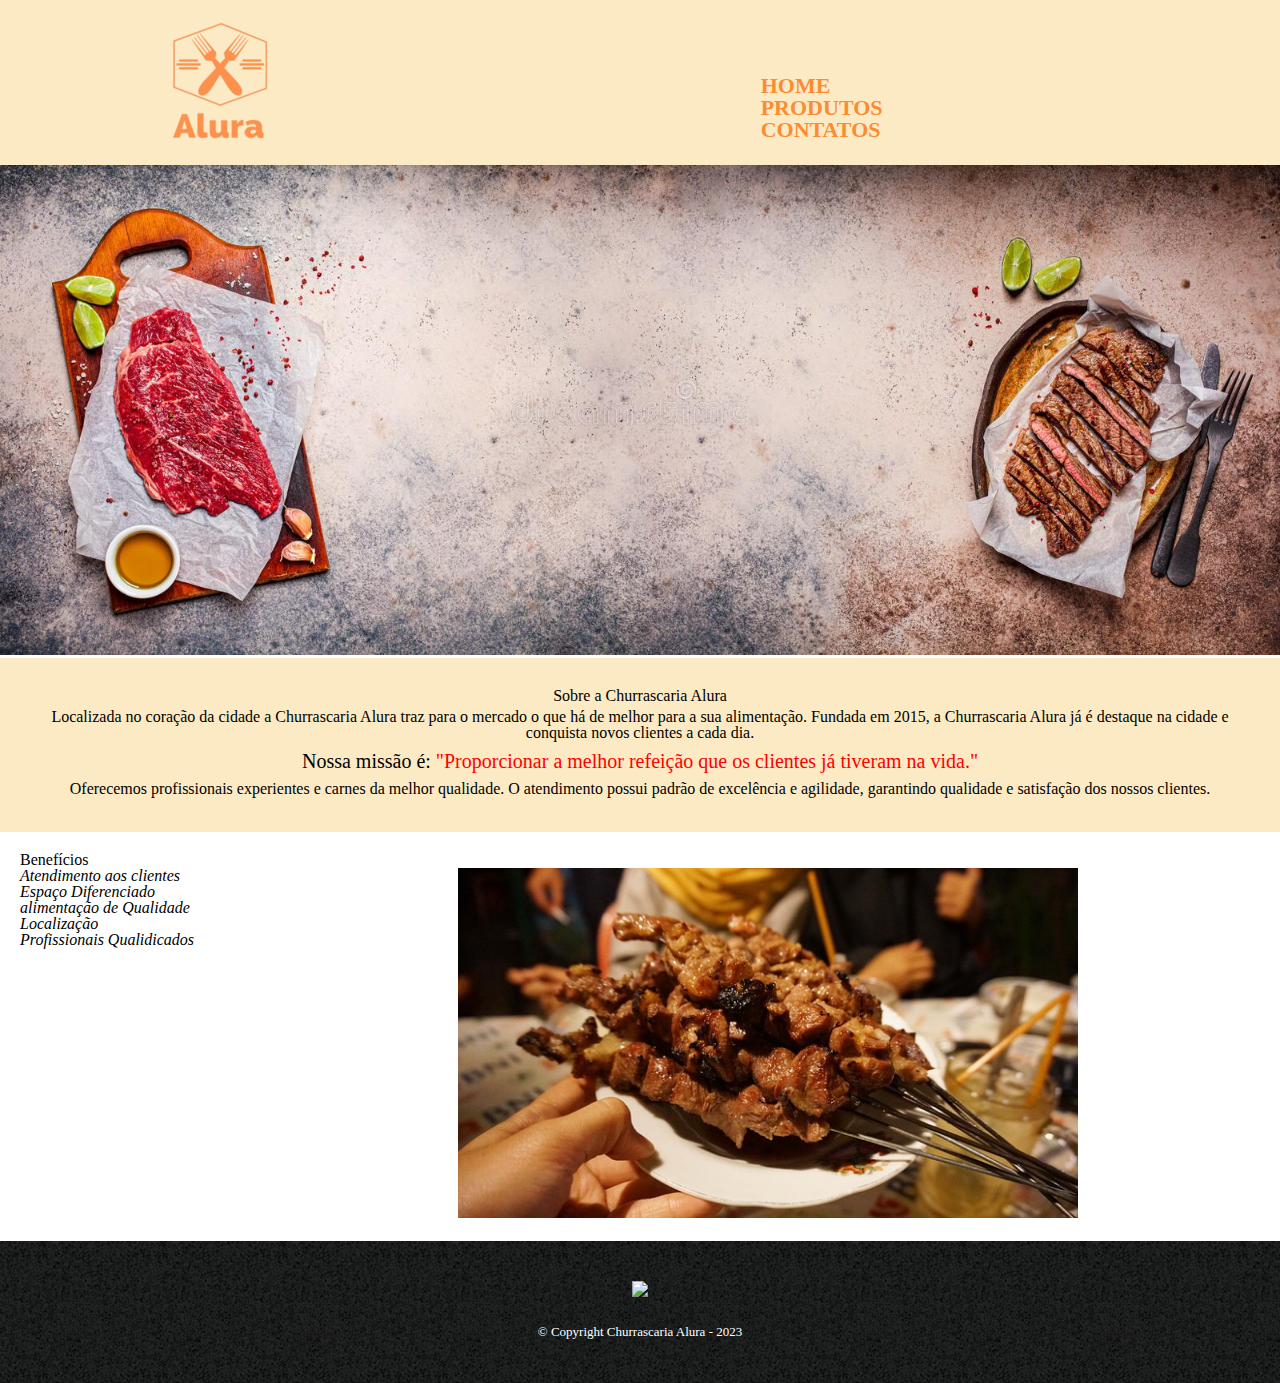
==== index.html @ 8ca9e625 "arquivos base do projeto do ultimo curso" ====
<!DOCTYPE html>
<html lang="pt-br" >
    <head>
        <meta charset="UTF-8">
        <title>Churrascaria Alura</title>
        <link rel="stylesheet" href="reset.css">
        <link rel="stylesheet" href="style.css">
    </head>
    <body>
        <header>
            <div class="caixa">
                <h1><img src="images/Logo.png"></h1>
                <nav>
                    <ul>
                        <li><a href="index.html">Home</a></li>
                        <li><a href="produtos.html">Produtos</a></li>
                        <li><a href="contato.html">Contatos</a></li>
                    </ul>
                </nav>
            </div>
        </header>
        <main>
            <img id="banner" src="images/banner.jpg">
            <div class="principal">
                <h2 class="titulo-centralizado">Sobre a Churrascaria Alura</h2>
    
                <p>Localizada no coração da cidade a <strong>Churrascaria Alura</strong> traz para o mercado o que há de melhor para a sua alimentação. Fundada em 2015, a Churrascaria Alura já é destaque na cidade e conquista novos clientes a cada dia.</p>
        
                <p class="missao"><em>Nossa missão é: <strong>"Proporcionar a melhor refeição que os clientes já tiveram na vida."</strong></em></p>
        
                <p>Oferecemos profissionais experientes e carnes da melhor qualidade. O atendimento possui padrão de excelência e agilidade, garantindo qualidade e satisfação dos nossos clientes.</p>
            </div>
            <div class="beneficios">
                <h2>Benefícios</h3>
    
                <ul>
                    <li class="itens">Atendimento aos clientes</li> 
                    <li class="itens">Espaço Diferenciado</li>
                    <li class="itens">alimentação de Qualidade</li>
                    <li class="itens">Localização</li>
                    <li class="itens">Profissionais Qualidicados</li>
                </ul>
                <img src="images/beneficios.jpg" class="imagem-beneficios">
            </div>
        </main>
        <footer>
            <img src="images/logo.png">
            <p class="copyright">&copy; Copyright Churrascaria Alura - 2023</p>
        </footer>
    </body>
</html>
---- style.css ----
header {
    background: #f5b62f48;
    padding: 20px 0;
}

.caixa { 
    position: relative;
    width: 940px;
    margin: 0 auto;
}

nav {
    position: absolute;
    top: 55px;
    right: 0;
}

nav li {
    display: inline;
    margin-left: 15px;
}

nav a {
    text-transform: uppercase;
    color: #fc8c34;
    font-weight: bold;
    font-size: 22px;
    text-decoration: none;
}

nav a:hover {
    color: red;
    text-decoration: underline;
} 

#banner {
    width: 100%;
}

.principal {
    background: #f5b62f48;
    padding: 30px;
}

.titulo-principal {
    padding-left: 20px;
}

.titulo-centralizado {
    text-align: center;
}

p {
    text-align: center;
    padding: 5px;
}

.missao {
    font-size: 20px;
}

em strong {
    color: #FF0000;
}

.itens {
    font-style: italic;
}

.beneficios {
    background: #FFFFFF;
    padding: 20px;
}

ul {
    display: inline-block;
    vertical-align: top;
    width: 20%;
    margin-right: 15%;
}

.imagem-beneficios {
    width: 50%;
}

footer {
    text-align: center;
    background: url(images/bg.jpg);
    padding: 40px 0;
}

.copyright {
    color: white;
    font-size: 13px;
    margin-top: 20px;
}
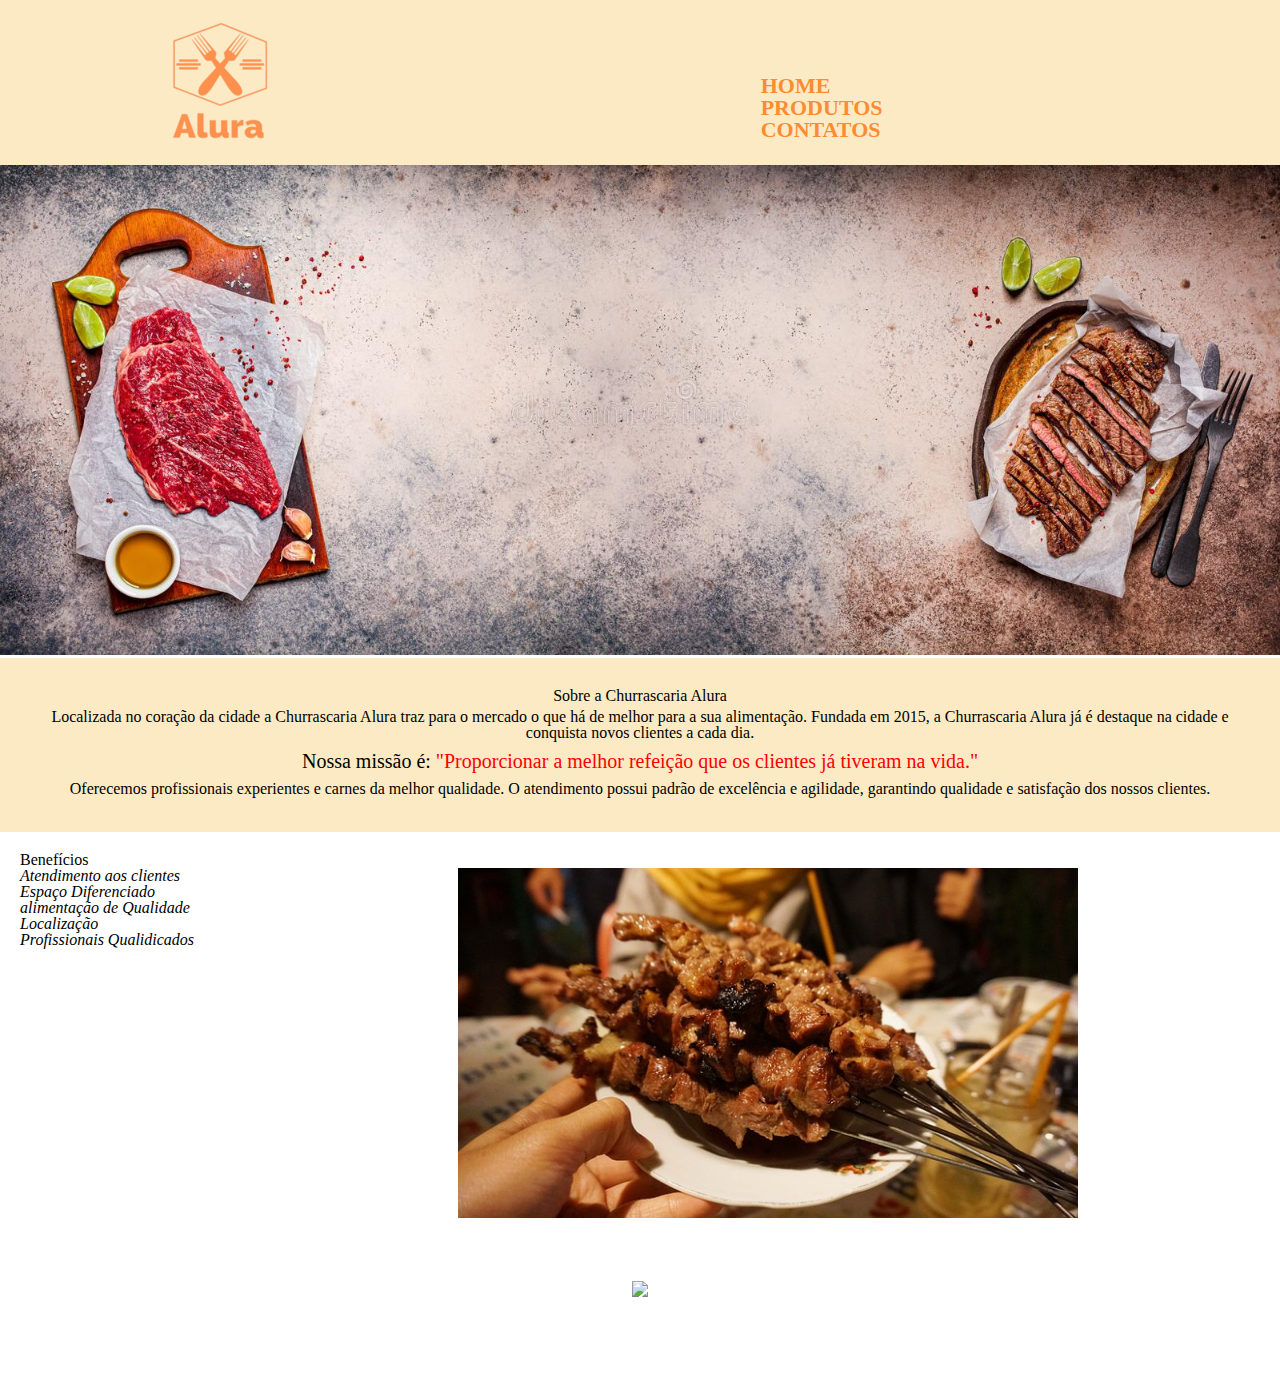
==== commit f6b2d813: "Criação de uma nova página e reajuste de pastas e arquivo" ====
--- a/index.html
+++ b/index.html
@@ -3,8 +3,8 @@
     <head>
         <meta charset="UTF-8">
         <title>Churrascaria Alura</title>
-        <link rel="stylesheet" href="reset.css">
-        <link rel="stylesheet" href="style.css">
+        <link rel="stylesheet" href="styles/reset.css">
+        <link rel="stylesheet" href="styles/style-home.css">
     </head>
     <body>
         <header>
--- a/styles/style-home.css
+++ b/styles/style-home.css
@@ -0,0 +1,96 @@
+header {
+    background: #f5b62f48;
+    padding: 20px 0;
+}
+
+.caixa { 
+    position: relative;
+    width: 940px;
+    margin: 0 auto;
+}
+
+nav {
+    position: absolute;
+    top: 55px;
+    right: 0;
+}
+
+nav li {
+    display: inline;
+    margin-left: 15px;
+}
+
+nav a {
+    text-transform: uppercase;
+    color: #fc8c34;
+    font-weight: bold;
+    font-size: 22px;
+    text-decoration: none;
+}
+
+nav a:hover {
+    color: red;
+    text-decoration: underline;
+} 
+
+#banner {
+    width: 100%;
+}
+
+.principal {
+    background: #f5b62f48;
+    padding: 30px;
+}
+
+.titulo-principal {
+    padding-left: 20px;
+}
+
+.titulo-centralizado {
+    text-align: center;
+}
+
+p {
+    text-align: center;
+    padding: 5px;
+}
+
+.missao {
+    font-size: 20px;
+}
+
+em strong {
+    color: #FF0000;
+}
+
+.itens {
+    font-style: italic;
+}
+
+.beneficios {
+    background: #FFFFFF;
+    padding: 20px;
+}
+
+ul {
+    display: inline-block;
+    vertical-align: top;
+    width: 20%;
+    margin-right: 15%;
+}
+
+.imagem-beneficios {
+    width: 50%;
+}
+
+footer {
+    text-align: center;
+    background: url(images/bg.jpg);
+    padding: 40px 0;
+}
+
+.copyright {
+    color: white;
+    font-size: 13px;
+    margin-top: 20px;
+}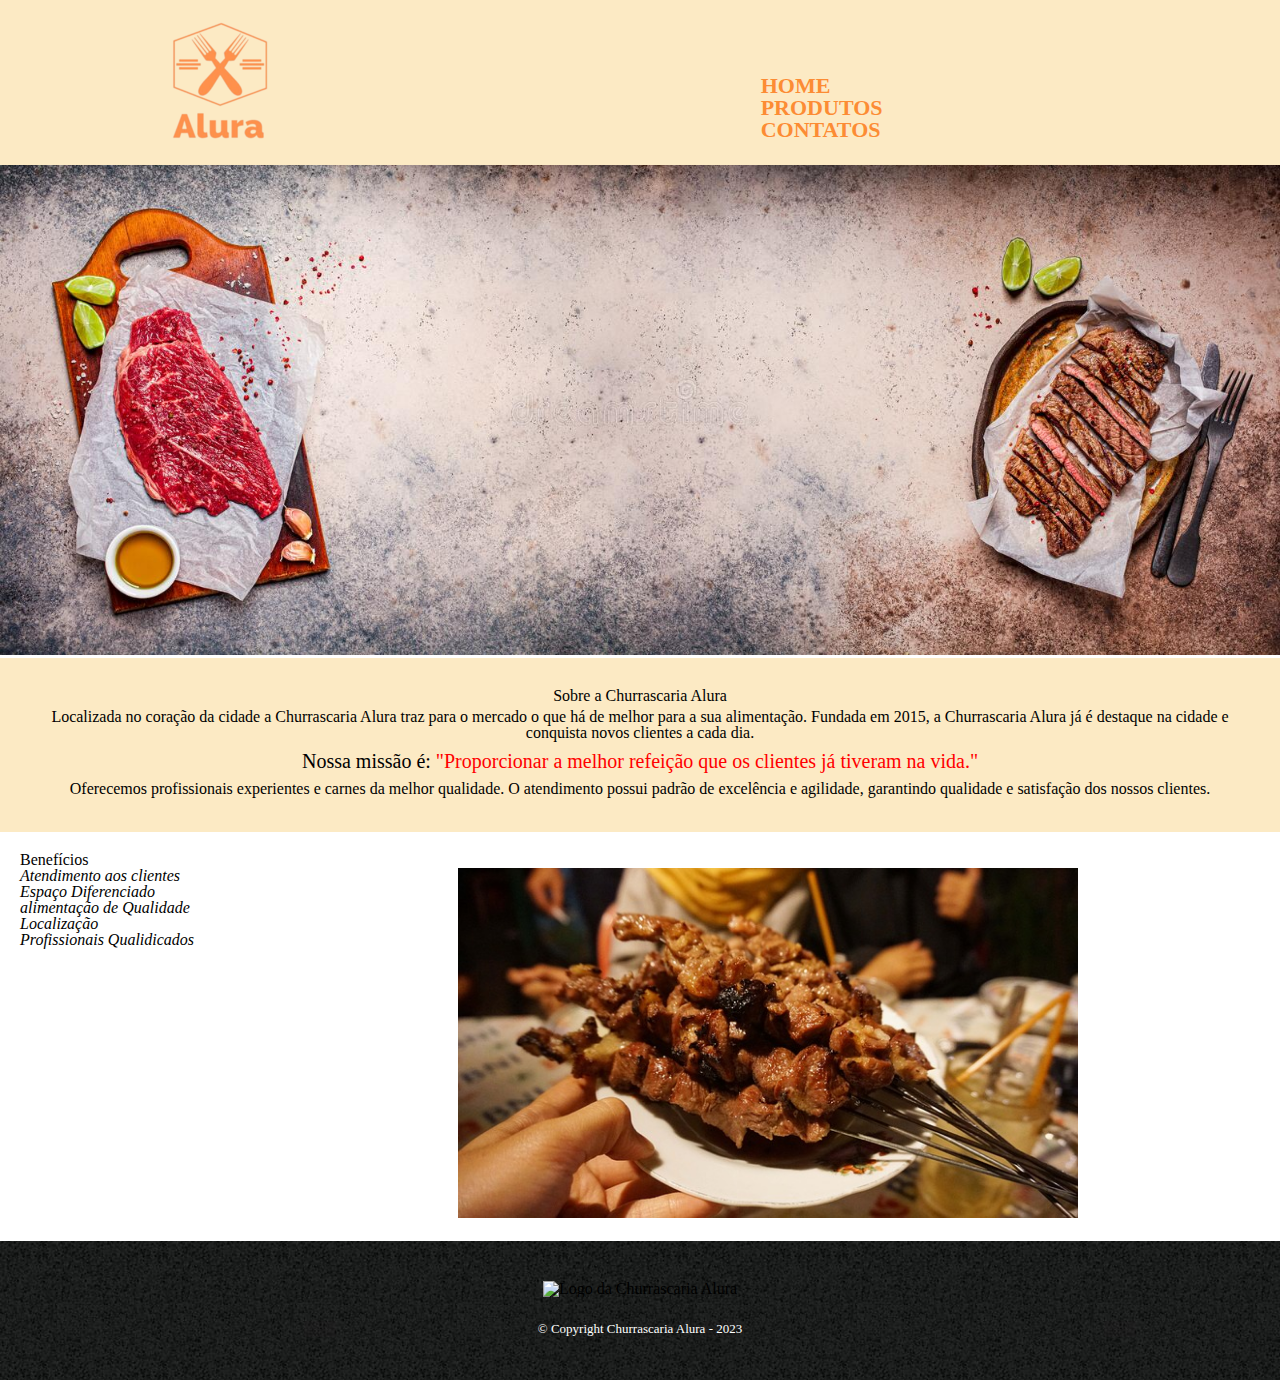
==== commit 4b8f66ba: "Adição de alts e melhoramento na semântica do formulário" ====
--- a/index.html
+++ b/index.html
@@ -9,7 +9,7 @@
     <body>
         <header>
             <div class="caixa">
-                <h1><img src="images/Logo.png"></h1>
+                <h1><img src="images/Logo.png" alt="Logo da Churrascaria Alura"></h1>
                 <nav>
                     <ul>
                         <li><a href="index.html">Home</a></li>
@@ -44,7 +44,7 @@
             </div>
         </main>
         <footer>
-            <img src="images/logo.png">
+            <img src="images/logo.png" alt="Logo da Churrascaria Alura">
             <p class="copyright">&copy; Copyright Churrascaria Alura - 2023</p>
         </footer>
     </body>
--- a/styles/style-home.css
+++ b/styles/style-home.css
@@ -85,7 +85,7 @@
 
 footer {
     text-align: center;
-    background: url(images/bg.jpg);
+    background: url(../images/bg.jpg);
     padding: 40px 0;
 }
 
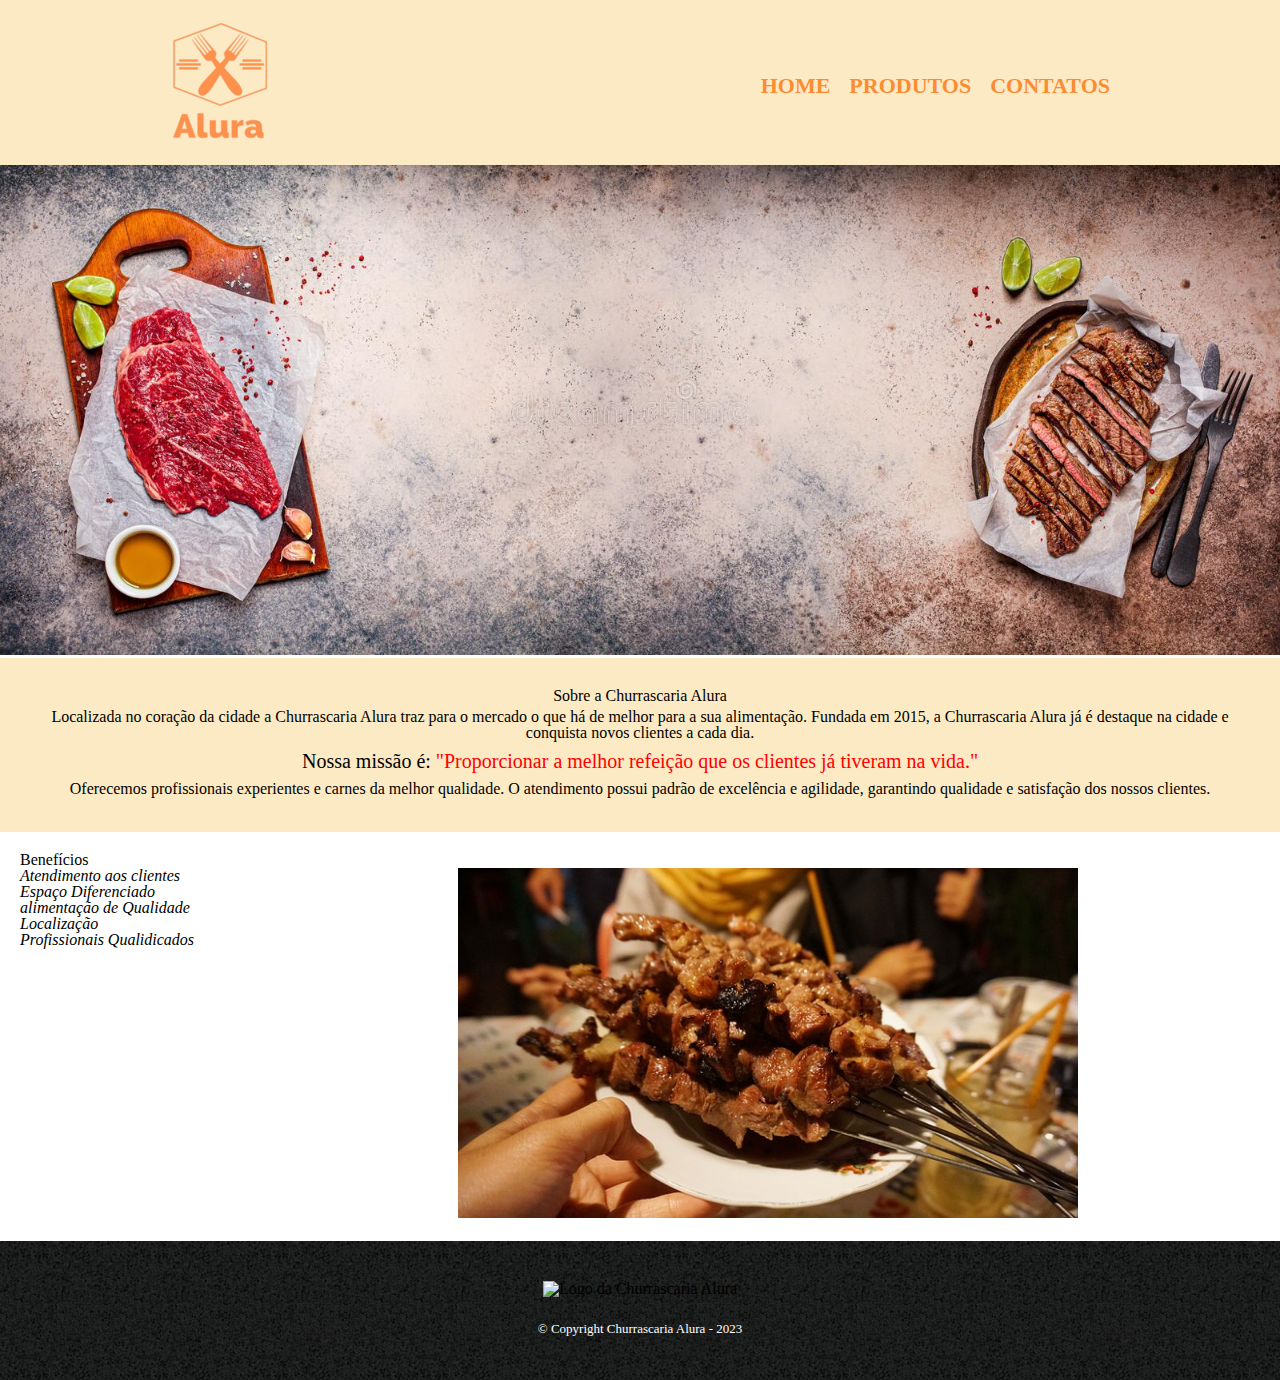
==== commit dcf2e237: "Ajuestes" ====
--- a/index.html
+++ b/index.html
@@ -33,7 +33,7 @@
             <div class="beneficios">
                 <h2>Benefícios</h3>
     
-                <ul>
+                <ul class="lista-beneficios">
                     <li class="itens">Atendimento aos clientes</li> 
                     <li class="itens">Espaço Diferenciado</li>
                     <li class="itens">alimentação de Qualidade</li>
--- a/styles/style-home.css
+++ b/styles/style-home.css
@@ -72,7 +72,7 @@
     padding: 20px;
 }
 
-ul {
+.lista-beneficios {
     display: inline-block;
     vertical-align: top;
     width: 20%;
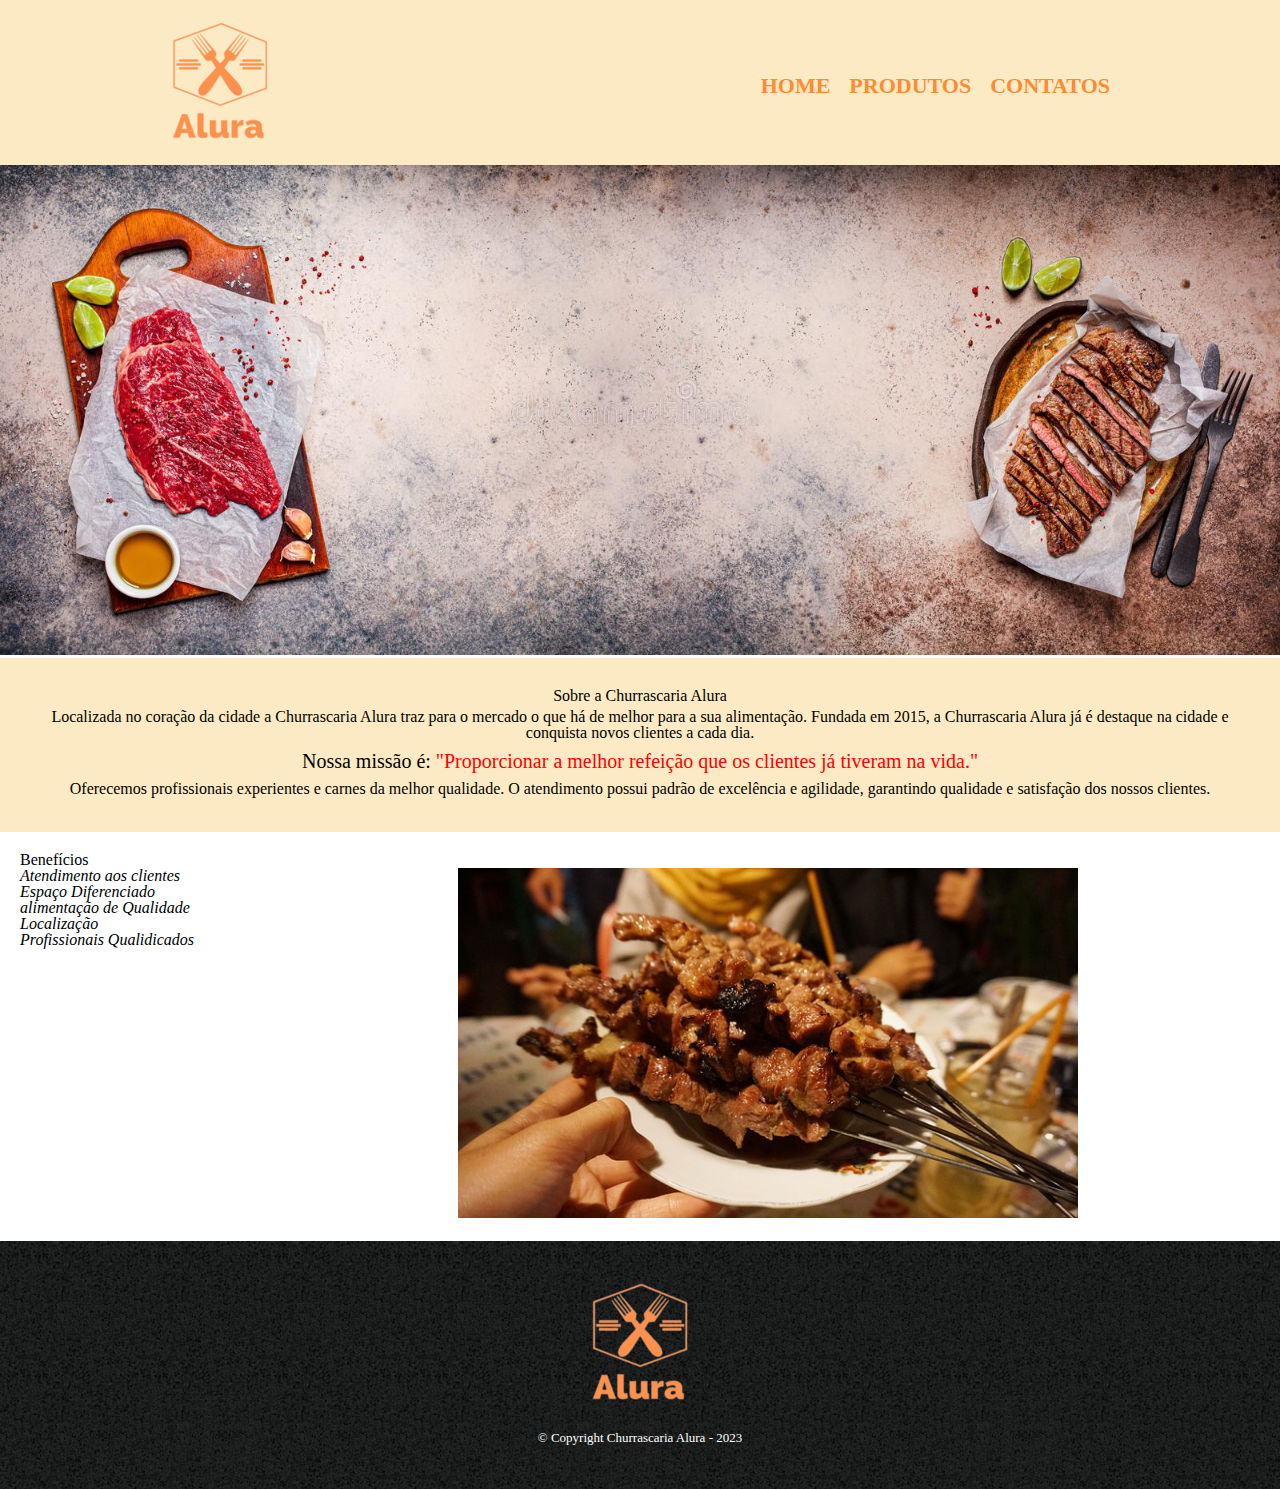
==== commit 1cf9ae48: "Atualização da logo no rodapé" ====
--- a/index.html
+++ b/index.html
@@ -44,7 +44,7 @@
             </div>
         </main>
         <footer>
-            <img src="images/logo.png" alt="Logo da Churrascaria Alura">
+            <img src="images/Logo.png" alt="Logo da Churrascaria Alura">
             <p class="copyright">&copy; Copyright Churrascaria Alura - 2023</p>
         </footer>
     </body>
